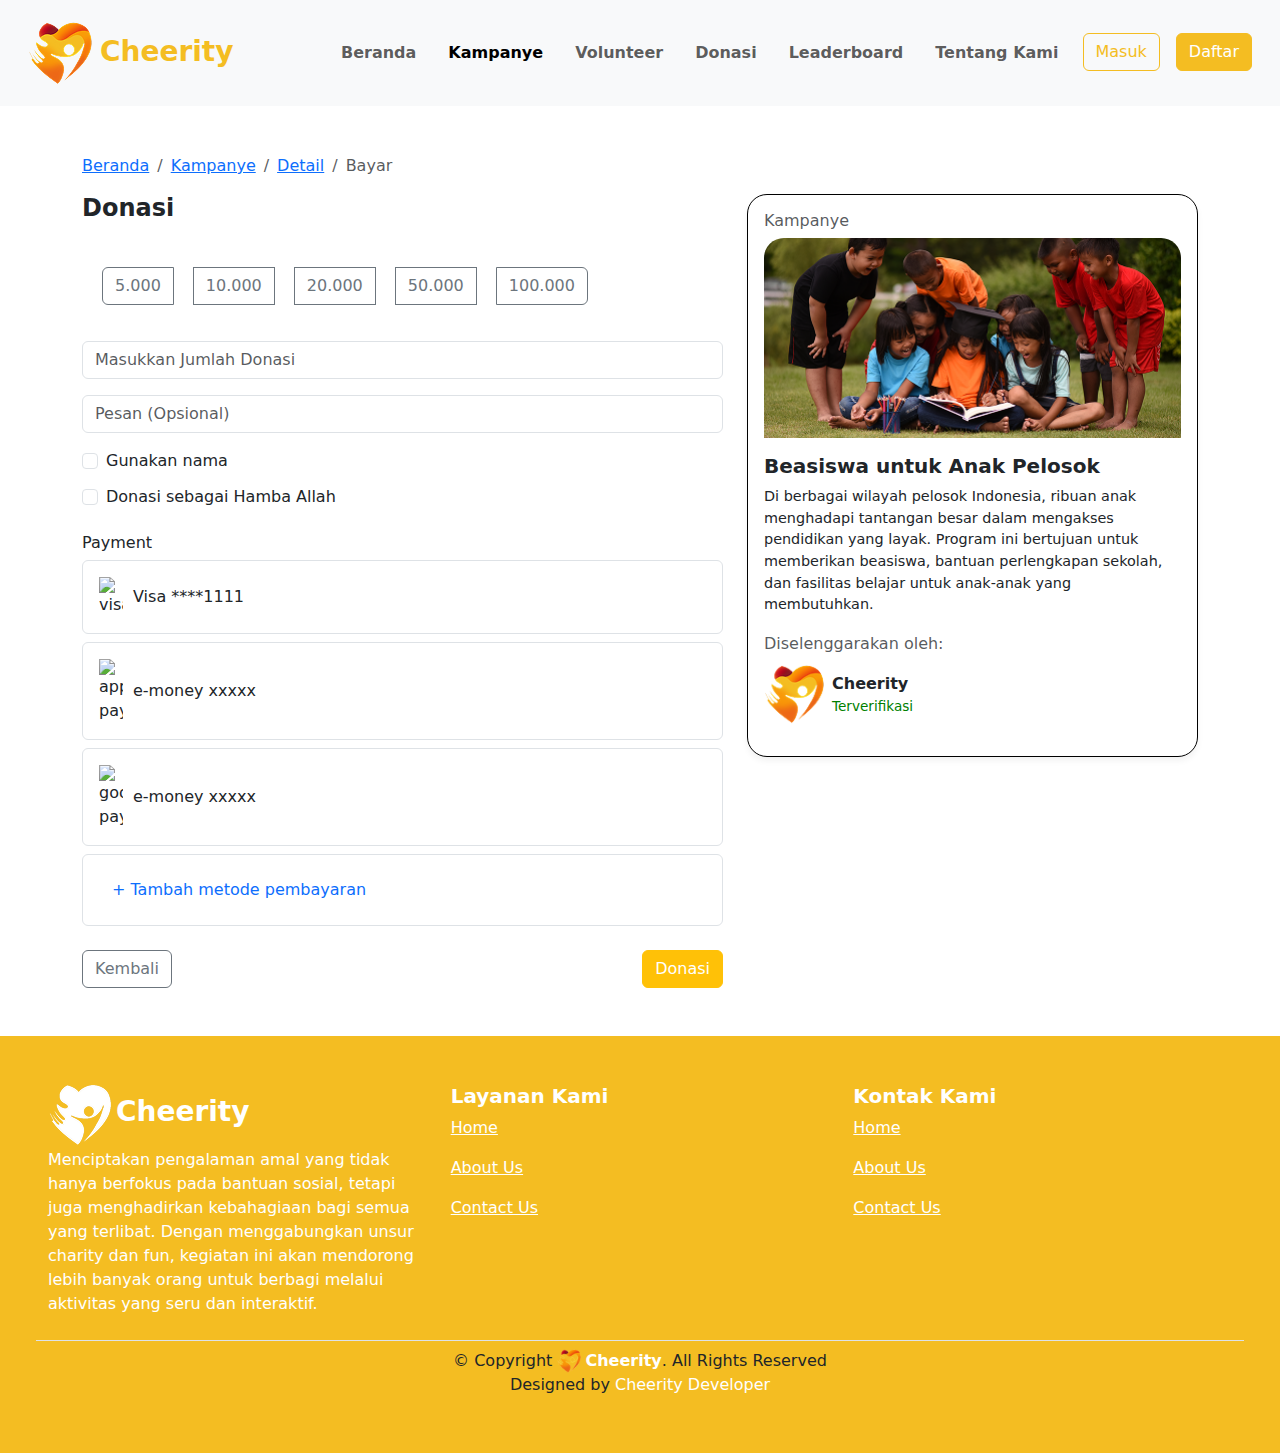
==== bayar-campaign.html @ 1b544ca9 "update bayar" ====
<!DOCTYPE html>
<html lang="id">

<head>
    <meta charset="UTF-8" />
    <meta name="viewport" content="width=device-width, initial-scale=1.0" />
    <title>Cheerity-Pembayaran Kampanye</title>
    <link rel="stylesheet" href="bootstrap/css/bootstrap.min.css" />
    <link rel="stylesheet" href="bootstrap/css/extbootstrap.css" />
    <link rel="shortcut icon" href="assets/image/Logo_cheerity.png" type="image/x-icon" />
    <link href="https://cdnjs.cloudflare.com/ajax/libs/font-awesome/6.0.0-beta3/css/all.min.css" rel="stylesheet" />
</head>

<body>
    <nav class="navbar navbar-expand-lg navbar-light bg-light p-3">
        <div class="container-fluid">
            <a class="navbar-brand fw-bold fs-3" href="#" style="color: #F4BD22;"><img
                    src="assets/image/Logo_cheerity.png" alt="Logo_cheerity" class="me-2">Cheerity</a>
            <button class="navbar-toggler" type="button" data-bs-toggle="collapse" data-bs-target="#navbarNav"
                aria-controls="navbarNav" aria-expanded="false" aria-label="Toggle navigation">
                <span class="navbar-toggler-icon"></span>
            </button>
            <div class="collapse navbar-collapse" id="navbarNav">
                <ul class="navbar-nav ms-auto">
                    <li class="nav-item me-3">
                        <a class="nav-link fw-bold" aria-current="page" href="index.html">Beranda</a>
                    </li>
                    <li class="nav-item me-3">
                        <a class="nav-link active fw-bold" href="campaign.html">Kampanye</a>
                    </li>
                    <li class="nav-item me-3">
                        <a class="nav-link fw-bold" href="#">Volunteer</a>
                    </li>
                    <li class="nav-item me-3">
                        <a class="nav-link fw-bold" href="planning.html">Donasi</a>
                    </li>
                    <li class="nav-item me-3">
                        <a class="nav-link fw-bold" href="#">Leaderboard</a>
                    </li>
                    <li class="nav-item me-3">
                        <a class="nav-link fw-bold" href="#">Tentang Kami</a>
                    </li>
                    <li class="nav-item me-3">
                        <a class="btn btn-outline-primary" href="#">Masuk</a>
                    </li>
                    <li class="nav-item">
                        <a class="btn btn-primary" href="#">Daftar</a>
                    </li>
                </ul>
            </div>
        </div>
    </nav>

    <div class="container py-5">
        <div aria-label="breadcrumb">
            <ol class="breadcrumb">
                <li class="breadcrumb-item"><a href="#">Beranda</a></li>
                <li class="breadcrumb-item"><a href="#">Kampanye</a></li>
                <li class="breadcrumb-item"><a href="#">Detail</a></li>
                <li class="breadcrumb-item active" aria-current="page">Bayar</li>
            </ol>
        </div>

        <div class="row">
            <!-- Donasi Form -->
            <div class="col-md-7">
                <h4 class="fw-bold mb-4">Donasi</h4>

                <div class="donation-amount mb-3">
                    <div class="btn-group" role="group" id="nominal-buttons">
                        <button type="button" class="btn btn-outline-secondary nominal-btn">5.000</button>
                        <button type="button" class="btn btn-outline-secondary nominal-btn">10.000</button>
                        <button type="button" class="btn btn-outline-secondary nominal-btn">20.000</button>
                        <button type="button" class="btn btn-outline-secondary nominal-btn">50.000</button>
                        <button type="button" class="btn btn-outline-secondary nominal-btn">100.000</button>
                    </div>
                </div>

                <input type="number" class="form-control mb-3" placeholder="Masukkan Jumlah Donasi">
                <input type="text" class="form-control mb-3" placeholder="Pesan (Opsional)">
                <div class="form-check">
                    <input class="form-check-input anon-checkbox" type="checkbox" id="realName">
                    <label class="form-check-label" for="realName">
                        Gunakan nama
                    </label>
                </div>
                <div class="form-check">
                    <input class="form-check-input anon-checkbox" type="checkbox" id="anonymous">
                    <label class="form-check-label" for="anonymous">
                        Donasi sebagai Hamba Allah
                    </label>
                </div>

                <h6 class="mt-4">Payment</h6>

                <div id="payment-options">
                    <div class="payment-method border p-3 rounded mb-2 d-flex align-items-center">
                        <img src="https://img.icons8.com/color/48/000000/visa.png" alt="visa">
                        Visa ****1111
                    </div>
                    <div class="payment-method border p-3 rounded mb-2 d-flex align-items-center">
                        <img src="https://img.icons8.com/ios-filled/50/apple-pay.png" alt="apple pay">
                        e-money xxxxx
                    </div>
                    <div class="payment-method border p-3 rounded mb-2 d-flex align-items-center">
                        <img src="https://img.icons8.com/color/48/000000/google-pay-india.png" alt="google pay">
                        e-money xxxxx
                    </div>
                    <div class="payment-method border p-3 rounded mb-2">
                        <button class="btn btn-link text-decoration-none">+ Tambah metode pembayaran</button>
                    </div>
                </div>

                <div class="d-flex justify-content-between mt-4">
                    <button class="btn btn-outline-secondary">Kembali</button>
                    <button class="btn btn-warning text-white">Donasi</button>
                </div>
            </div>

            <!-- Kampanye Card -->
            <div class="col-md-5">
                <div class="card p-3 campaign-card">
                    <h6 class="text-muted">Kampanye</h6>
                    <img src="assets/image/kampanye.png" alt="Kampanye Anak Pelosok">
                    <h5 class="mt-3 fw-bold">Beasiswa untuk Anak Pelosok</h5>
                    <p style="font-size: 0.9rem;">Di berbagai wilayah pelosok Indonesia, ribuan anak menghadapi
                        tantangan besar dalam mengakses pendidikan yang layak. Program ini bertujuan untuk memberikan
                        beasiswa, bantuan perlengkapan sekolah, dan fasilitas belajar untuk anak-anak yang membutuhkan.
                    </p>
                    <div class="mb-2 text-muted">Diselenggarakan oleh:</div>
                    <div class="d-flex align-items-center mb-3">
                        <img src="assets/image/Logo_cheerity.png"
                            style="width: 60px; height: auto; border-radius: 20px;" alt="Organizer" class="me-2" />
                        <div>
                            <p class="organizer-info mb-0">Cheerity</p>
                            <p class="organizer-verified mb-0">Terverifikasi</p>
                        </div>
                    </div>
                </div>
            </div>
        </div>
    </div>
    <footer>
        <div class="container-fluid p-5 bg-cheerity-footer" style="background-color: #F4BD22;">
            <div class="row">
                <div class="col-4">
                    <div class="d-flex flex-wrap align-items-center gap-1">
                        <img src="assets/image/Logo_putih.png" alt="Logo_cheerity" class="img-fluid" width="64"
                            height="64">
                        <h3 class="fw-bold text-white">Cheerity</h3>
                    </div>
                    <p class="text-white text-justify">Menciptakan pengalaman amal yang tidak hanya berfokus pada
                        bantuan sosial, tetapi juga menghadirkan kebahagiaan bagi semua yang terlibat. Dengan
                        menggabungkan unsur charity dan fun, kegiatan ini akan mendorong lebih banyak orang untuk
                        berbagi melalui aktivitas yang seru dan interaktif.</p>
                </div>
                <div class="col-4">
                    <h5 class="fw-bold text-white">Layanan Kami</h5>
                    <ul class="list-unstyled">
                        <li class="mb-3"><a href="#" class="text-white">Home</a></li>
                        <li class="mb-3"><a href="#" class="text-white">About Us</a></li>
                        <li class="mb-3"><a href="#" class="text-white">Contact Us</a></li>
                    </ul>
                </div>
                <div class="col-4">
                    <h5 class="fw-bold text-white">Kontak Kami</h5>
                    <ul class="list-unstyled">
                        <li class="mb-3"><a href="#" class="text-white">Home</a></li>
                        <li class="mb-3"><a href="#" class="text-white">About Us</a></li>
                        <li class="mb-3"><a href="#" class="text-white">Contact Us</a></li>
                    </ul>
                </div>
            </div>
            <div class="row border-top d-flex align-content-center mt-2">
                <div class="col-12 text-center p-2">
                    <div>© Copyright <strong><img src="assets/image/Logo_cheerity.png" alt="Logo_cheerity" srcset=""
                                width="24" height="24" class="me-1"><span class="text-white">Cheerity</span></strong>.
                        All Rights Reserved</div>
                    <div>Designed by <a href="#" style="text-decoration: none; color: #ffffff;">Cheerity Developer</a>
                    </div>
                </div>
            </div>
        </div>
    </footer>
    <script src="bootstrap/js/bootstrap.min.js"></script>
    <script src="bootstrap/js/extbootstrap.js"></script>
    <script src="https://cdn.jsdelivr.net/npm/bootstrap@5.3.2/dist/js/bootstrap.bundle.min.js"></script>
</body>

</html>
---- bootstrap/css/extbootstrap.css ----
.btn-register {
  background-color: #ffff;
  color: #f4bd22;
  width: 168px;
  height: 40px;
  border-radius: 30px;
}

.btn-register:hover {
  background-color: #f99c08;
  color: #ffff;
  width: 168px;
  height: 40px;
}

.btn-login {
  background-color: #f99c08;
  color: #ffff;
  width: 168px;
  height: 40px;
}

.btn-login:hover {
  background-color: #ffff;
  color: #f4bd22;
  width: 168px;
  height: 40px;
}

.btn-hero {
  display: flex;
  justify-content: center;
  align-items: center;
  background-color: transparent;
  color: #f4bd22;
  width: 265px;
  height: 63px;
  text-decoration: none;
  border: 2px solid #f4bd22;
  border-radius: 30px;
  opacity: 2;
  transition: background-color 0.3s, color 0.3s;
  font-size: 20px;
  font-weight: bold;
}

.btn-hero:hover {
  background-color: #f4bd22;
  color: #ffff;
}

.bg-cheerity {
  background-image: url("../../assets/image/Logo_putihh.png");
  background-size: cover;
  background-position: center center;
  background-repeat: no-repeat;
}

.bg-cheerity2 {
  background-image: url("../../assets/image/cheerity_bg.png");
  background-size: cover;
  background-position: center center;
  background-repeat: no-repeat;
}

.btn-daftar {
  background-color: #f4bd22;
  color: #ffff;
  width: 240px;
}

.btn-daftar:hover {
  background-color: #ffff;
  color: #f4bd22;
  width: 240px;
  border: 1px solid #f4bd22;
}

.card-testimoni {
  background-color: #f4f4f4;
  border: none;
  display: flex;
  flex-direction: column;
  height: 100%;
}

.card-donasi {
  background-color: #ffff;
  border: none;
  display: flex;
  flex-direction: column;
  height: 100%;
}

.bg-cheerity-footer {
  background-image: url("../../assets/image/Logo_putihh.png");
  background-size: 700px;
  background-position: right center;
  position: relative;
  background-repeat: no-repeat;
  position: absolute;
}

input[type="checkbox"]:checked {
  background-color: #f7ce59;
  border-color: #f7ce59;
  border: 1px solid #f7ce59;
}

/* details */

.campaign-image {
  width: 100%;
  height: 360px;
  object-fit: cover;
  border-radius: 12px;
}

.gallery-thumb {
  width: 100%;
  height: 85px;
  object-fit: cover;
  border-radius: 10px;
  background-color: #dee2e6;
}

.progress {
  height: 10px;
}

.progress-bar {
  background-color: #ffc107;
}

.btn-donate {
  background-color: #ffc107;
  border: none;
}

.btn-donate:hover {
  background-color: #e0a800;
}

.donation-goal {
  font-size: 1.2rem;
  font-weight: bold;
  color: #000;
}

.donation-target {
  color: #888;
  font-size: 0.95rem;
}

.donation-time {
  color: #b58900;
  font-size: 0.9rem;
  margin-bottom: 12px;
}

.donation-organizer img {
  width: 40px;
  height: 40px;
  object-fit: cover;
  border-radius: 50%;
  background-color: #dee2e6;
}

.organizer-info {
  font-weight: 600;
  margin-bottom: 0;
}

.organizer-verified {
  font-size: 0.85rem;
  color: green;
}

.donation-participants img {
  width: 32px;
  height: 32px;
  border-radius: 50%;
  object-fit: cover;
  margin-right: 4px;
  border: 2px solid #fff;
  box-shadow: 0 0 2px rgba(0, 0, 0, 0.1);
}

.donation-buttons .btn {
  border-radius: 25px;
  font-weight: 600;
}

.share-text {
  font-size: 0.85rem;
  color: #888;
  text-align: center;
  margin-top: 8px;
}

.campaign-card {
  border: 1px solid #000;
  border-radius: 20px;
  box-shadow: 0 4px 6px rgba(0, 0, 0, 0.05);
  overflow: hidden;
  background-color: #fff;
}

.campaign-card img {
  border-top-left-radius: 20px;
  border-top-right-radius: 20px;
  height: 200px;
  object-fit: cover;
}

.card-progress-info {
  display: flex;
  align-items: center;
  gap: 10px;
  margin-bottom: 10px;
}

.progress-circle {
  width: 24px;
  height: 24px;
  border-radius: 50%;
  border: 3px solid #f4bd22;
}

.progress-label {
  font-weight: bold;
  font-size: 14px;
  color: #000;
}

.progress-status {
  font-size: 13px;
  color: #777;
}

.card .progress {
  height: 6px;
  border-radius: 20px;
  background-color: #e0e0e0;
  margin-bottom: 10px;
}

.card .progress-bar {
  background-color: #f4bd22;
  border-radius: 20px;
}

.card-title {
  font-weight: 700;
  font-size: 1.1rem;
  color: #000;
}

.card-text {
  font-size: 0.95rem;
  color: #444;
}

.donate-btn {
  width: 100%;
  padding: 10px;
  border-radius: 15px;
  background-color: #f4bd22;
  border: 1px solid #000;
  font-weight: 600;
  color: #000;
  transition: all 0.3s ease;
}

.donate-btn:hover {
  background-color: #e0a800;
  color: #fff;
}

.donation-amount button {
  margin: 20px;
}

.form-check {
  margin-top: 0.75rem;
}

.payment-method {
  cursor: pointer;
  transition: all 0.3s ease;
}

.payment-method:hover {
  background-color: #fff8e1;
  border-color: #ffc107;
}

.payment-method.active {
  background-color: #ffc107 !important;
  border-color: #ffc107 !important;
  color: #000 !important;
}

.payment-method img {
  width: 24px;
  margin-right: 10px;
}

.nominal-btn {
  transition: all 0.3s ease;
}

.nominal-btn:hover {
  background-color: #ffc107; /* kuning */
  border-color: #ffc107;
  color: #000;
}

.nominal-btn.active {
  background-color: #ffc107 !important;
  border-color: #ffc107 !important;
  color: #000 !important;
}

.calendar table {
    width: 100%;
    border-collapse: collapse;
    text-align: center;
}

.calendar td {
    height: 40px;
    cursor: pointer;
    border-radius: 6px;
}

.calendar td.active {
    background-color: gold;
    font-weight: bold;
}

.donation-card {
    background-color: #fff;
    border: 1px solid #dee2e6;
    border-radius: 10px;
    padding: 12px;
    margin-bottom: 10px;
    display: flex;
    align-items: center;
    transition: background 0.2s;
}

.donation-card:hover {
    background-color: #f1f1f1;
}

.donation-icon {
    font-size: 24px;
    margin-right: 10px;
}

.donation-details h4 {
    margin: 0 0 4px 0;
}

.section-title {
    font-weight: bold;
    margin: 15px 0 10px;
}

.form-toggle .btn {
    width: 100px;
}
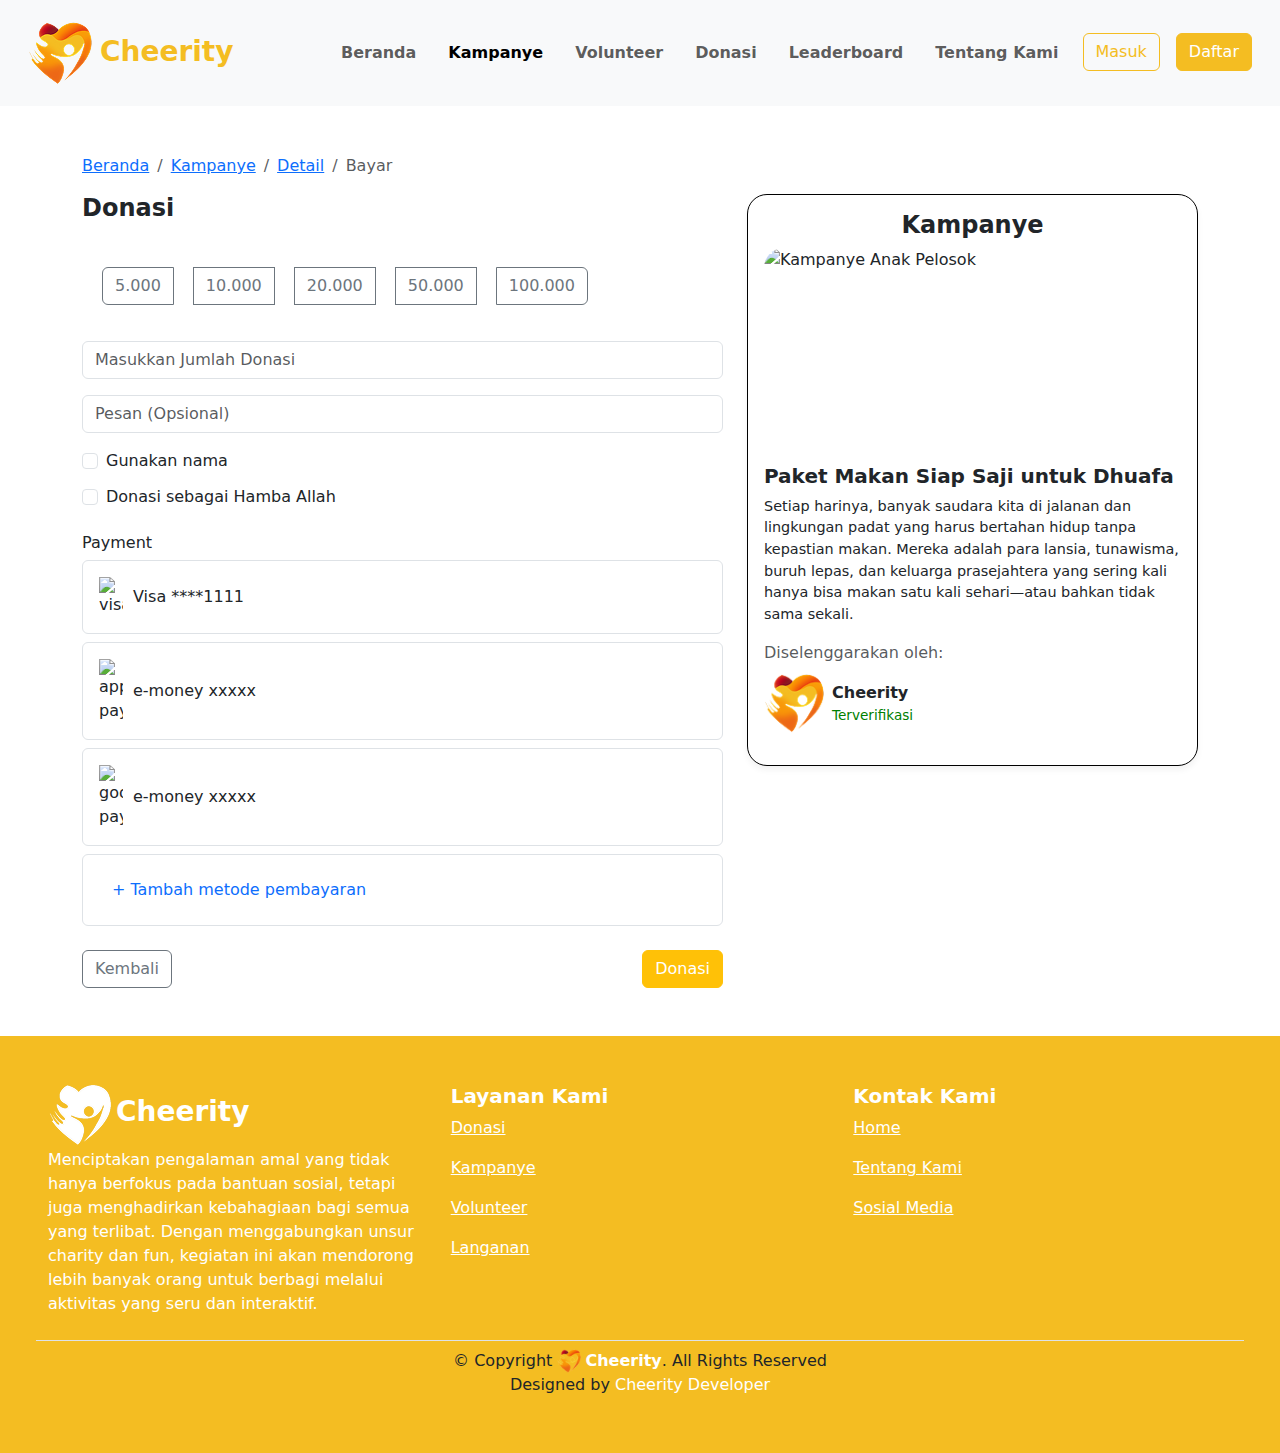
==== commit ddd36608: "update final footer, a href, patner" ====
--- a/bayar-campaign.html
+++ b/bayar-campaign.html
@@ -54,9 +54,9 @@
     <div class="container py-5">
         <div aria-label="breadcrumb">
             <ol class="breadcrumb">
-                <li class="breadcrumb-item"><a href="#">Beranda</a></li>
-                <li class="breadcrumb-item"><a href="#">Kampanye</a></li>
-                <li class="breadcrumb-item"><a href="#">Detail</a></li>
+                <li class="breadcrumb-item"><a href="./index.html">Beranda</a></li>
+                <li class="breadcrumb-item"><a href="./campaign.html">Kampanye</a></li>
+                <li class="breadcrumb-item"><a href="./detail-campaign.html">Detail</a></li>
                 <li class="breadcrumb-item active" aria-current="page">Bayar</li>
             </ol>
         </div>
@@ -120,13 +120,10 @@
             <!-- Kampanye Card -->
             <div class="col-md-5">
                 <div class="card p-3 campaign-card">
-                    <h6 class="text-muted">Kampanye</h6>
-                    <img src="assets/image/kampanye.png" alt="Kampanye Anak Pelosok">
-                    <h5 class="mt-3 fw-bold">Beasiswa untuk Anak Pelosok</h5>
-                    <p style="font-size: 0.9rem;">Di berbagai wilayah pelosok Indonesia, ribuan anak menghadapi
-                        tantangan besar dalam mengakses pendidikan yang layak. Program ini bertujuan untuk memberikan
-                        beasiswa, bantuan perlengkapan sekolah, dan fasilitas belajar untuk anak-anak yang membutuhkan.
-                    </p>
+                    <h4 class="fw-bold text-center">Kampanye</h4>
+                    <img src="assets/image/cheerity_img5.png" alt="Kampanye Anak Pelosok">
+                    <h5 class="mt-3 fw-bold">Paket Makan Siap Saji untuk Dhuafa</h5>
+                    <p style="font-size: 0.9rem;">Setiap harinya, banyak saudara kita di jalanan dan lingkungan padat yang harus bertahan hidup tanpa kepastian makan. Mereka adalah para lansia, tunawisma, buruh lepas, dan keluarga prasejahtera yang sering kali hanya bisa makan satu kali sehari—atau bahkan tidak sama sekali.</p>
                     <div class="mb-2 text-muted">Diselenggarakan oleh:</div>
                     <div class="d-flex align-items-center mb-3">
                         <img src="assets/image/Logo_cheerity.png"
@@ -145,39 +142,33 @@
             <div class="row">
                 <div class="col-4">
                     <div class="d-flex flex-wrap align-items-center gap-1">
-                        <img src="assets/image/Logo_putih.png" alt="Logo_cheerity" class="img-fluid" width="64"
-                            height="64">
+                        <img src="assets/image/Logo_putih.png" alt="Logo_cheerity" class="img-fluid" width="64" height="64">
                         <h3 class="fw-bold text-white">Cheerity</h3>
                     </div>
-                    <p class="text-white text-justify">Menciptakan pengalaman amal yang tidak hanya berfokus pada
-                        bantuan sosial, tetapi juga menghadirkan kebahagiaan bagi semua yang terlibat. Dengan
-                        menggabungkan unsur charity dan fun, kegiatan ini akan mendorong lebih banyak orang untuk
-                        berbagi melalui aktivitas yang seru dan interaktif.</p>
+                    <p class="text-white text-justify">Menciptakan pengalaman amal yang tidak hanya berfokus pada bantuan sosial, tetapi juga menghadirkan kebahagiaan bagi semua yang terlibat. Dengan menggabungkan unsur charity dan fun, kegiatan ini akan mendorong lebih banyak orang untuk berbagi melalui aktivitas yang seru dan interaktif.</p>   
                 </div>
                 <div class="col-4">
                     <h5 class="fw-bold text-white">Layanan Kami</h5>
                     <ul class="list-unstyled">
-                        <li class="mb-3"><a href="#" class="text-white">Home</a></li>
-                        <li class="mb-3"><a href="#" class="text-white">About Us</a></li>
-                        <li class="mb-3"><a href="#" class="text-white">Contact Us</a></li>
+                        <li class="mb-3"><a href="#" class="text-white">Donasi</a></li>
+                        <li class="mb-3"><a href="#" class="text-white">Kampanye</a></li>
+                        <li class="mb-3"><a href="#" class="text-white">Volunteer</a></li>
+                        <li class="mb-3"><a href="#" class="text-white">Langanan</a></li>
                     </ul>
                 </div>
                 <div class="col-4">
                     <h5 class="fw-bold text-white">Kontak Kami</h5>
                     <ul class="list-unstyled">
                         <li class="mb-3"><a href="#" class="text-white">Home</a></li>
-                        <li class="mb-3"><a href="#" class="text-white">About Us</a></li>
-                        <li class="mb-3"><a href="#" class="text-white">Contact Us</a></li>
+                        <li class="mb-3"><a href="#" class="text-white">Tentang Kami</a></li>
+                        <li class="mb-3"><a href="#" class="text-white">Sosial Media</a></li>
                     </ul>
                 </div>
             </div>
             <div class="row border-top d-flex align-content-center mt-2">
                 <div class="col-12 text-center p-2">
-                    <div>© Copyright <strong><img src="assets/image/Logo_cheerity.png" alt="Logo_cheerity" srcset=""
-                                width="24" height="24" class="me-1"><span class="text-white">Cheerity</span></strong>.
-                        All Rights Reserved</div>
-                    <div>Designed by <a href="#" style="text-decoration: none; color: #ffffff;">Cheerity Developer</a>
-                    </div>
+                    <div>© Copyright <strong><img src="assets/image/Logo_cheerity.png" alt="Logo_cheerity" srcset="" width="24" height="24" class="me-1"><span class="text-white">Cheerity</span></strong>. All Rights Reserved</div>
+                    <div>Designed by <a href="#" style="text-decoration: none; color: #ffffff;">Cheerity Developer</a></div>
                 </div>
             </div>
         </div>
